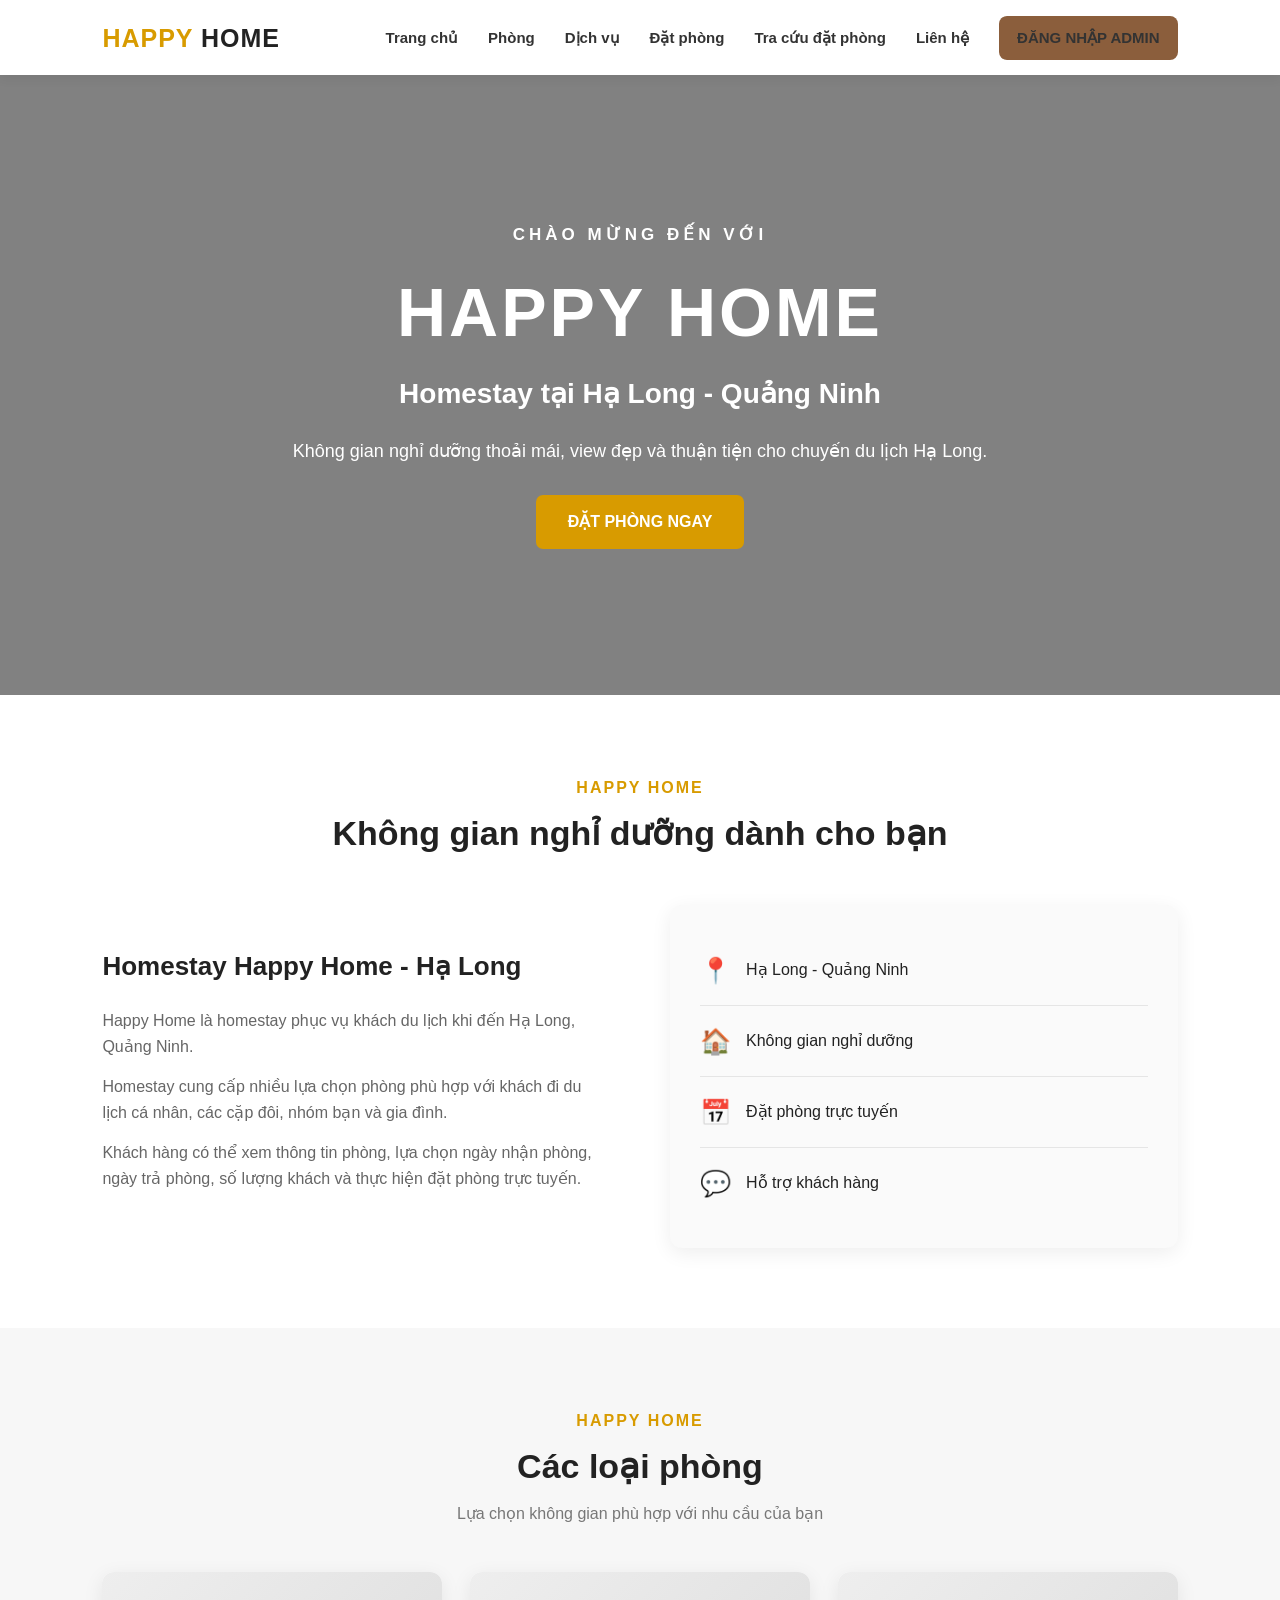
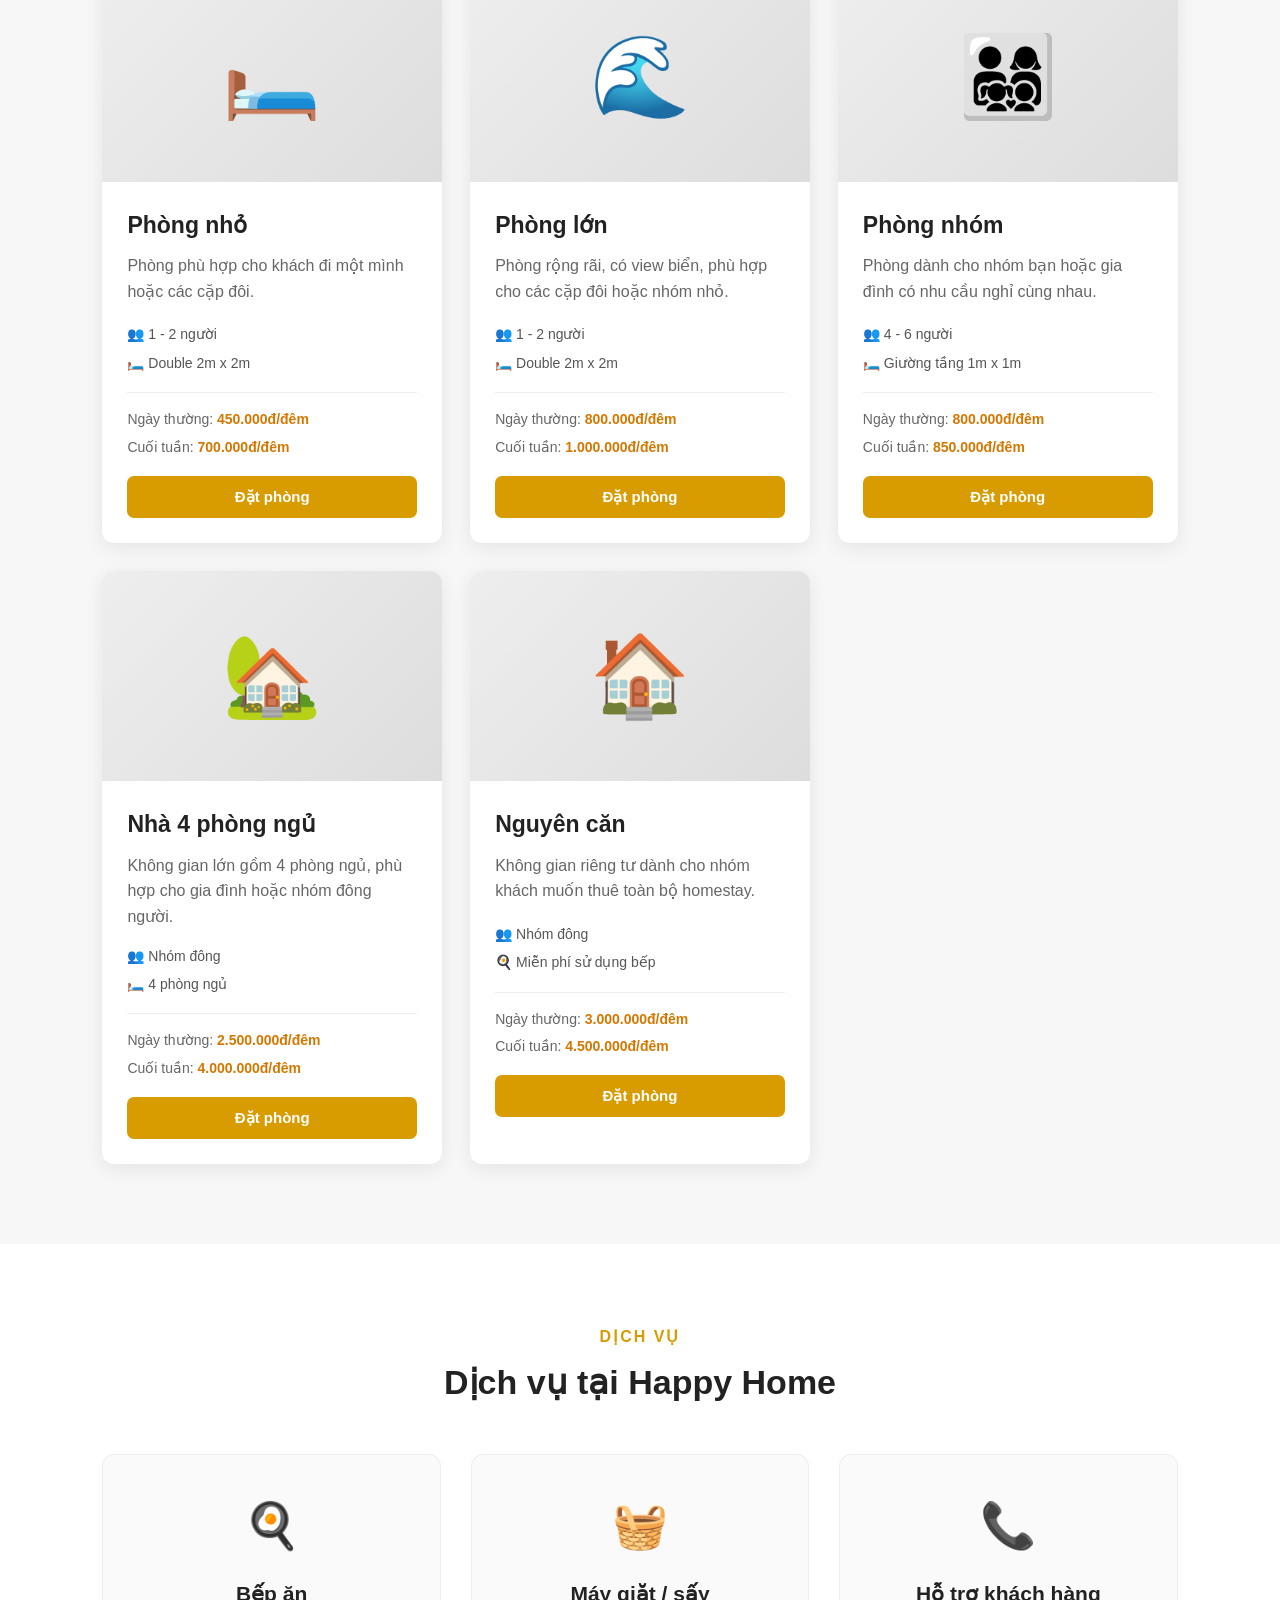
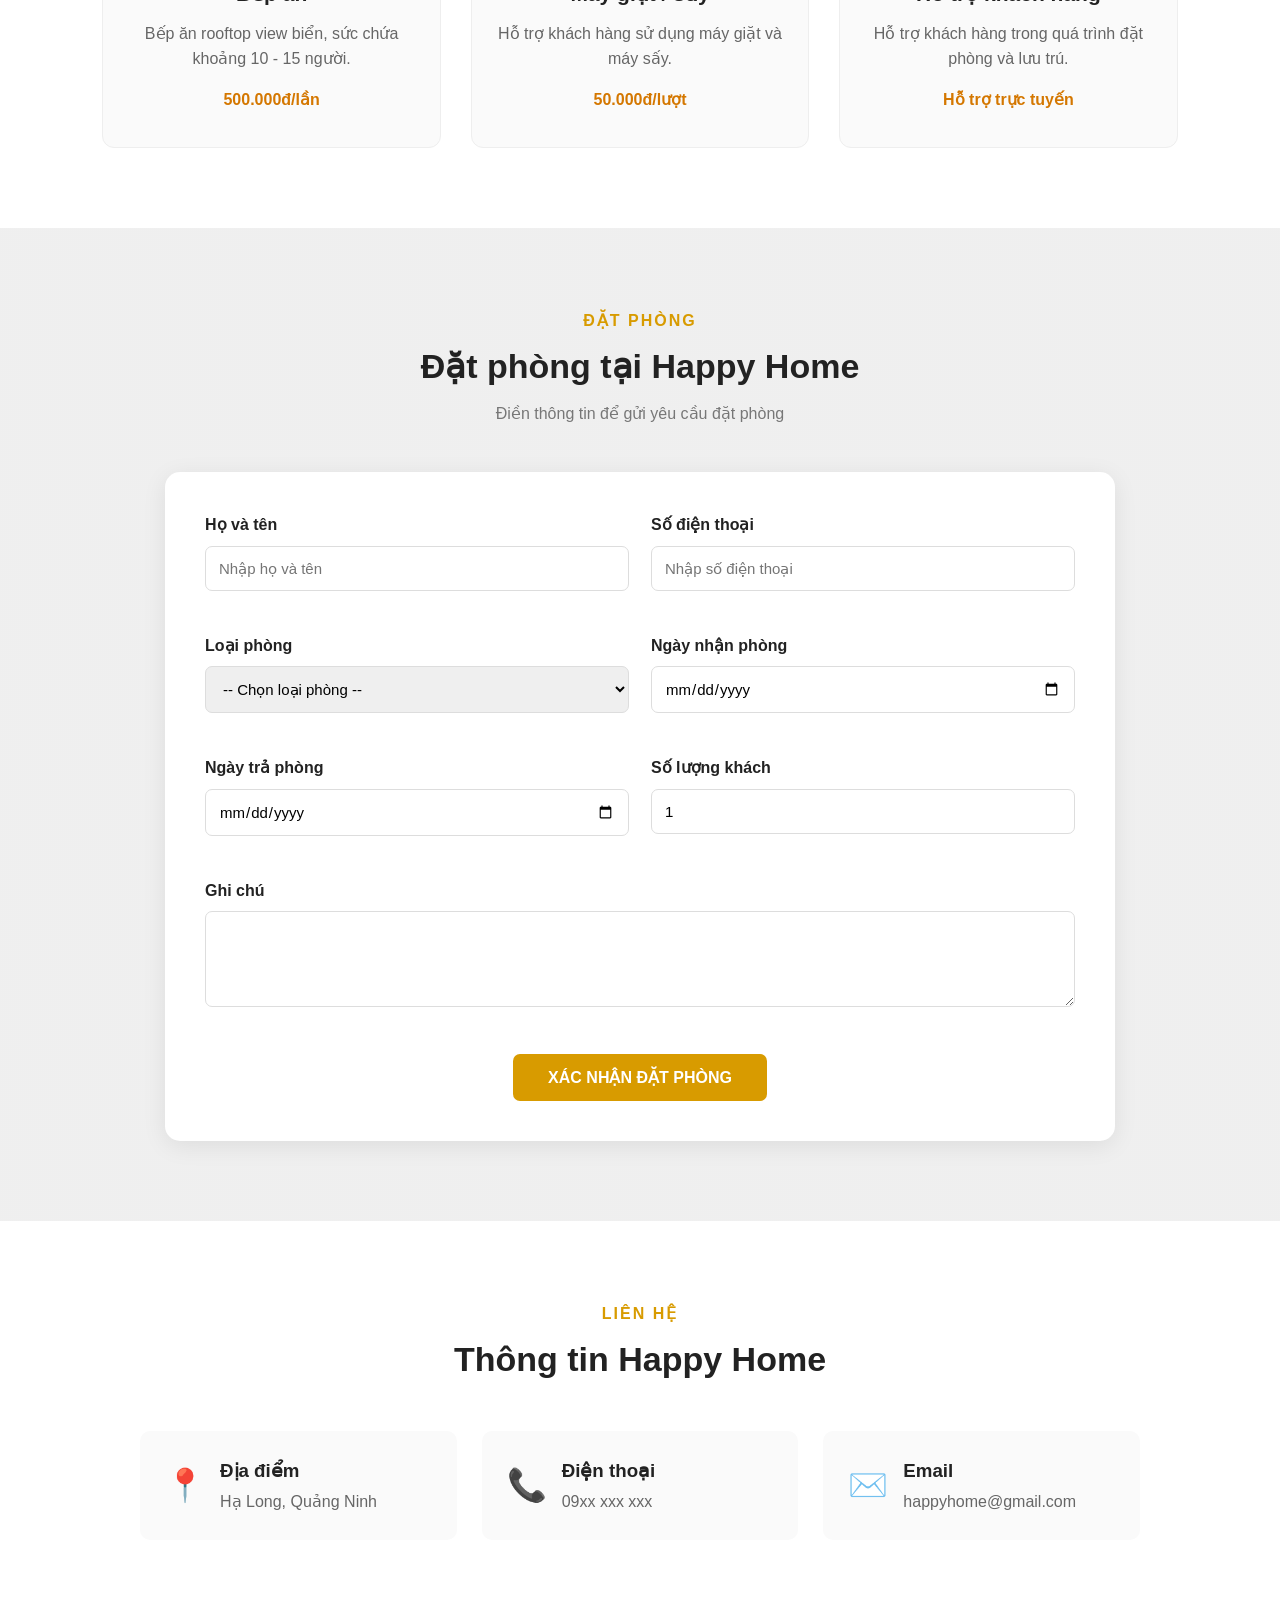
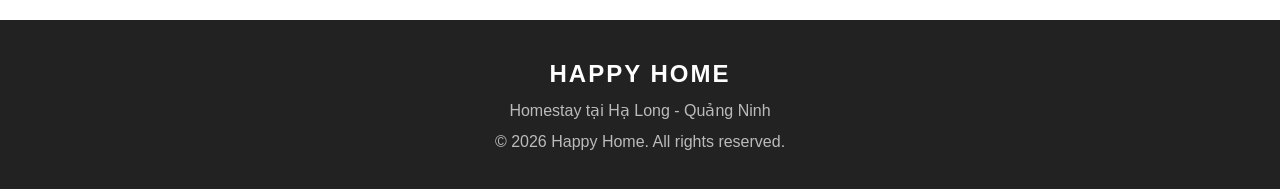
==== index.html @ d4b82149 "Upload website Happy Home" ====
<!DOCTYPE html>
<html lang="vi">

<head>
    <meta charset="UTF-8">

    <meta name="viewport" content="width=device-width, initial-scale=1.0">

    <title>Happy Home - Homestay Hạ Long</title>

    <!-- Kết nối file CSS -->
    <link rel="stylesheet" href="css/style.css">
</head>

<body>

    <!-- ==================== THANH MENU ==================== -->

    <header class="header">

        <div class="logo">
            <span>HAPPY</span> HOME
        </div>

        <nav class="navbar">

            <a href="#home">Trang chủ</a>

            <a href="#rooms">Phòng</a>

            <a href="#services">Dịch vụ</a>

            <a href="booking.html">Đặt phòng</a>

            <a href="lookup.html">Tra cứu đặt phòng</a>

            <a href="#contact">Liên hệ</a>

<a href="admin/login.html" class="admin-login-btn">
    ĐĂNG NHẬP ADMIN
</a>

        </nav>

    </header>


    <!-- ==================== BANNER ==================== -->

    <section id="home" class="hero">

        <div class="hero-content">

            <p class="hero-small">
                CHÀO MỪNG ĐẾN VỚI
            </p>

            <h1>
                HAPPY HOME
            </h1>

            <h2>
                Homestay tại Hạ Long - Quảng Ninh
            </h2>

            <p>
                Không gian nghỉ dưỡng thoải mái,
                view đẹp và thuận tiện cho chuyến du lịch Hạ Long.
            </p>

            <a href="booking.html" class="hero-button">
                ĐẶT PHÒNG NGAY
            </a>

        </div>

    </section>


    <!-- ==================== GIỚI THIỆU ==================== -->

    <section class="introduction">

        <div class="section-title">

            <p>HAPPY HOME</p>

            <h2>
                Không gian nghỉ dưỡng dành cho bạn
            </h2>

        </div>

        <div class="intro-content">

            <div class="intro-text">

                <h3>
                    Homestay Happy Home - Hạ Long
                </h3>

                <p>
                    Happy Home là homestay phục vụ khách du lịch
                    khi đến Hạ Long, Quảng Ninh.
                </p>

                <p>
                    Homestay cung cấp nhiều lựa chọn phòng phù hợp
                    với khách đi du lịch cá nhân, các cặp đôi,
                    nhóm bạn và gia đình.
                </p>

                <p>
                    Khách hàng có thể xem thông tin phòng,
                    lựa chọn ngày nhận phòng, ngày trả phòng,
                    số lượng khách và thực hiện đặt phòng trực tuyến.
                </p>

            </div>

            <div class="intro-box">

                <div>
                    <strong>📍</strong>
                    <span>Hạ Long - Quảng Ninh</span>
                </div>

                <div>
                    <strong>🏠</strong>
                    <span>Không gian nghỉ dưỡng</span>
                </div>

                <div>
                    <strong>📅</strong>
                    <span>Đặt phòng trực tuyến</span>
                </div>

                <div>
                    <strong>💬</strong>
                    <span>Hỗ trợ khách hàng</span>
                </div>

            </div>

        </div>

    </section>


    <!-- ==================== DANH SÁCH PHÒNG ==================== -->

    <section id="rooms" class="rooms">

        <div class="section-title">

            <p>HAPPY HOME</p>

            <h2>
                Các loại phòng
            </h2>

            <span>
                Lựa chọn không gian phù hợp với nhu cầu của bạn
            </span>

        </div>


        <div class="room-container">


            <!-- PHÒNG NHỎ -->

            <div class="room-card">

                <div class="room-image">
                    🛏️
                </div>

                <div class="room-content">

                    <h3>
                        Phòng nhỏ
                    </h3>

                    <p>
                        Phòng phù hợp cho khách đi một mình
                        hoặc các cặp đôi.
                    </p>

                    <div class="room-info">
                        <span>👥 1 - 2 người</span>
                        <span>🛏️ Double 2m x 2m</span>
                    </div>

                    <div class="price">

                        <p>
                            Ngày thường:
                            <strong>450.000đ/đêm</strong>
                        </p>

                        <p>
                            Cuối tuần:
                            <strong>700.000đ/đêm</strong>
                        </p>

                    </div>

                    <button
                        onclick="selectRoom('Phòng nhỏ')">
                        Đặt phòng
                    </button>

                </div>

            </div>


            <!-- PHÒNG LỚN -->

            <div class="room-card">

                <div class="room-image">
                    🌊
                </div>

                <div class="room-content">

                    <h3>
                        Phòng lớn
                    </h3>

                    <p>
                        Phòng rộng rãi, có view biển,
                        phù hợp cho các cặp đôi hoặc nhóm nhỏ.
                    </p>

                    <div class="room-info">
                        <span>👥 1 - 2 người</span>
                        <span>🛏️ Double 2m x 2m</span>
                    </div>

                    <div class="price">

                        <p>
                            Ngày thường:
                            <strong>800.000đ/đêm</strong>
                        </p>

                        <p>
                            Cuối tuần:
                            <strong>1.000.000đ/đêm</strong>
                        </p>

                    </div>

                    <button
                        onclick="selectRoom('Phòng lớn')">
                        Đặt phòng
                    </button>

                </div>

            </div>


            <!-- PHÒNG NHÓM -->

            <div class="room-card">

                <div class="room-image">
                    👨‍👩‍👧‍👦
                </div>

                <div class="room-content">

                    <h3>
                        Phòng nhóm
                    </h3>

                    <p>
                        Phòng dành cho nhóm bạn hoặc gia đình
                        có nhu cầu nghỉ cùng nhau.
                    </p>

                    <div class="room-info">
                        <span>👥 4 - 6 người</span>
                        <span>🛏️ Giường tầng 1m x 1m</span>
                    </div>

                    <div class="price">

                        <p>
                            Ngày thường:
                            <strong>800.000đ/đêm</strong>
                        </p>

                        <p>
                            Cuối tuần:
                            <strong>850.000đ/đêm</strong>
                        </p>

                    </div>

                    <button
                        onclick="selectRoom('Phòng nhóm')">
                        Đặt phòng
                    </button>

                </div>

            </div>


            <!-- PHÒNG 4PN -->

            <div class="room-card">

                <div class="room-image">
                    🏡
                </div>

                <div class="room-content">

                    <h3>
                        Nhà 4 phòng ngủ
                    </h3>

                    <p>
                        Không gian lớn gồm 4 phòng ngủ,
                        phù hợp cho gia đình hoặc nhóm đông người.
                    </p>

                    <div class="room-info">
                        <span>👥 Nhóm đông</span>
                        <span>🛏️ 4 phòng ngủ</span>
                    </div>

                    <div class="price">

                        <p>
                            Ngày thường:
                            <strong>2.500.000đ/đêm</strong>
                        </p>

                        <p>
                            Cuối tuần:
                            <strong>4.000.000đ/đêm</strong>
                        </p>

                    </div>

                    <button
                        onclick="selectRoom('Nhà 4 phòng ngủ')">
                        Đặt phòng
                    </button>

                </div>

            </div>


            <!-- NGUYÊN CĂN -->

            <div class="room-card">

                <div class="room-image">
                    🏠
                </div>

                <div class="room-content">

                    <h3>
                        Nguyên căn
                    </h3>

                    <p>
                        Không gian riêng tư dành cho nhóm khách
                        muốn thuê toàn bộ homestay.
                    </p>

                    <div class="room-info">
                        <span>👥 Nhóm đông</span>
                        <span>🍳 Miễn phí sử dụng bếp</span>
                    </div>

                    <div class="price">

                        <p>
                            Ngày thường:
                            <strong>3.000.000đ/đêm</strong>
                        </p>

                        <p>
                            Cuối tuần:
                            <strong>4.500.000đ/đêm</strong>
                        </p>

                    </div>

                    <button
                        onclick="selectRoom('Nguyên căn')">
                        Đặt phòng
                    </button>

                </div>

            </div>

        </div>

    </section>


    <!-- ==================== DỊCH VỤ ==================== -->

    <section id="services" class="services">

        <div class="section-title">

            <p>DỊCH VỤ</p>

            <h2>
                Dịch vụ tại Happy Home
            </h2>

        </div>


        <div class="service-container">


            <div class="service-card">

                <div class="service-icon">
                    🍳
                </div>

                <h3>
                    Bếp ăn
                </h3>

                <p>
                    Bếp ăn rooftop view biển,
                    sức chứa khoảng 10 - 15 người.
                </p>

                <strong>
                    500.000đ/lần
                </strong>

            </div>


            <div class="service-card">

                <div class="service-icon">
                    🧺
                </div>

                <h3>
                    Máy giặt / sấy
                </h3>

                <p>
                    Hỗ trợ khách hàng sử dụng
                    máy giặt và máy sấy.
                </p>

                <strong>
                    50.000đ/lượt
                </strong>

            </div>


            <div class="service-card">

                <div class="service-icon">
                    📞
                </div>

                <h3>
                    Hỗ trợ khách hàng
                </h3>

                <p>
                    Hỗ trợ khách hàng trong quá trình
                    đặt phòng và lưu trú.
                </p>

                <strong>
                    Hỗ trợ trực tuyến
                </strong>

            </div>

        </div>

    </section>


    <!-- ==================== FORM ĐẶT PHÒNG ==================== -->

    <section id="booking" class="booking">

        <div class="section-title">

            <p>ĐẶT PHÒNG</p>

            <h2>
                Đặt phòng tại Happy Home
            </h2>

            <span>
                Điền thông tin để gửi yêu cầu đặt phòng
            </span>

        </div>


        <div class="booking-box">

            <form id="bookingForm">


                <!-- HỌ TÊN -->

                <div class="form-group">

                    <label for="customerName">
                        Họ và tên
                    </label>

                    <input
                        type="text"
                        id="customerName"
                        placeholder="Nhập họ và tên"
                        required>

                </div>


                <!-- SỐ ĐIỆN THOẠI -->

                <div class="form-group">

                    <label for="customerPhone">
                        Số điện thoại
                    </label>

                    <input
                        type="tel"
                        id="customerPhone"
                        placeholder="Nhập số điện thoại"
                        required>

                </div>


                <!-- LOẠI PHÒNG -->

                <div class="form-group">

                    <label for="roomType">
                        Loại phòng
                    </label>

                    <select id="roomType" required>

                        <option value="">
                            -- Chọn loại phòng --
                        </option>

                        <option value="Phòng nhỏ">
                            Phòng nhỏ
                        </option>

                        <option value="Phòng lớn">
                            Phòng lớn
                        </option>

                        <option value="Phòng nhóm">
                            Phòng nhóm
                        </option>

                        <option value="Nhà 4 phòng ngủ">
                            Nhà 4 phòng ngủ
                        </option>

                        <option value="Nguyên căn">
                            Nguyên căn
                        </option>

                    </select>

                </div>


                <!-- NGÀY NHẬN -->

                <div class="form-group">

                    <label for="checkin">
                        Ngày nhận phòng
                    </label>

                    <input
                        type="date"
                        id="checkin"
                        required>

                </div>


                <!-- NGÀY TRẢ -->

                <div class="form-group">

                    <label for="checkout">
                        Ngày trả phòng
                    </label>

                    <input
                        type="date"
                        id="checkout"
                        required>

                </div>


                <!-- SỐ KHÁCH -->

                <div class="form-group">

                    <label for="guests">
                        Số lượng khách
                    </label>

                    <input
                        type="number"
                        id="guests"
                        min="1"
                        max="20"
                        value="1"
                        required>

                </div>


                <!-- GHI CHÚ -->

                <div class="form-group full-width">

                    <label for="note">
                        Ghi chú
                    </label>

                    <textarea
                        id="note"
                        rows="4"
                        placeholder="Ví dụ: Có trẻ nhỏ, cần nhận phòng sớm...">
                    </textarea>

                </div>


                <!-- NÚT ĐẶT -->

                <div class="booking-submit">

                    <button type="submit">
                        XÁC NHẬN ĐẶT PHÒNG
                    </button>

                </div>


            </form>

        </div>

    </section>


    <!-- ==================== LIÊN HỆ ==================== -->

    <section id="contact" class="contact">

        <div class="section-title">

            <p>LIÊN HỆ</p>

            <h2>
                Thông tin Happy Home
            </h2>

        </div>


        <div class="contact-container">

            <div class="contact-item">

                <span>📍</span>

                <div>
                    <h3>Địa điểm</h3>

                    <p>
                        Hạ Long, Quảng Ninh
                    </p>
                </div>

            </div>


            <div class="contact-item">

                <span>📞</span>

                <div>
                    <h3>Điện thoại</h3>

                    <p>
                        09xx xxx xxx
                    </p>
                </div>

            </div>


            <div class="contact-item">

                <span>✉️</span>

                <div>
                    <h3>Email</h3>

                    <p>
                        happyhome@gmail.com
                    </p>
                </div>

            </div>

        </div>

    </section>


    <!-- ==================== FOOTER ==================== -->

    <footer>

        <div class="footer-content">

            <h2>
                HAPPY HOME
            </h2>

            <p>
                Homestay tại Hạ Long - Quảng Ninh
            </p>

            <p>
                © 2026 Happy Home. All rights reserved.
            </p>

        </div>

    </footer>


    <!-- Kết nối JavaScript -->

   <script type="module" src="js/main.js"></script>

</body>

</html>
---- css/style.css ----
/* ================================
   CÀI ĐẶT CHUNG
================================ */

* {
    margin: 0;
    padding: 0;
    box-sizing: border-box;
}

html {
    scroll-behavior: smooth;
}

body {
    font-family: Arial, Helvetica, sans-serif;
    color: #222;
    background: #f7f7f7;
    line-height: 1.6;
}

a {
    text-decoration: none;
}

button,
input,
select,
textarea {
    font-family: inherit;
}


/* ================================
   THANH ĐIỀU HƯỚNG
================================ */

.header {
    height: 75px;
    background: #ffffff;

    display: flex;
    align-items: center;
    justify-content: space-between;

    padding: 0 8%;

    position: sticky;
    top: 0;
    z-index: 1000;

    box-shadow: 0 2px 12px rgba(0, 0, 0, 0.08);
}


/* LOGO */

.logo {
    font-size: 25px;
    font-weight: 800;
    letter-spacing: 1px;
    color: #222;
}

.logo span {
    color: #d89b00;
}


/* MENU */

.navbar {
    display: flex;
    align-items: center;
    gap: 30px;
}

.navbar a {
    color: #333;
    font-size: 15px;
    font-weight: 600;

    transition: 0.3s;
}

.navbar a:hover {
    color: #d89b00;
}


/* ================================
   BANNER
================================ */

.hero {
    min-height: 620px;

    background:
        linear-gradient(
            rgba(0, 0, 0, 0.48),
            rgba(0, 0, 0, 0.48)
        ),
        url("https://images.unsplash.com/photo-1564501049412-61c2a3083791?auto=format&fit=crop&w=1800&q=85");

    background-size: cover;
    background-position: center;

    display: flex;
    align-items: center;
    justify-content: center;

    text-align: center;

    color: white;

    padding: 60px 20px;
}

.hero-content {
    max-width: 850px;
}

.hero-small {
    font-size: 17px;
    font-weight: bold;
    letter-spacing: 4px;

    margin-bottom: 10px;
}

.hero h1 {
    font-size: 68px;
    letter-spacing: 3px;
    margin-bottom: 5px;
}

.hero h2 {
    font-size: 28px;
    margin-bottom: 20px;
}

.hero-content > p:not(.hero-small) {
    font-size: 18px;
    max-width: 700px;
    margin: 0 auto 30px;
}

.hero-button {
    display: inline-block;

    background: #d89b00;
    color: white;

    padding: 14px 32px;

    border-radius: 7px;

    font-weight: bold;
    font-size: 16px;

    transition: 0.3s;
}

.hero-button:hover {
    background: #b77f00;
    transform: translateY(-2px);
}


/* ================================
   TIÊU ĐỀ SECTION
================================ */

.section-title {
    text-align: center;
    margin-bottom: 45px;
}

.section-title p {
    color: #d89b00;
    font-weight: bold;
    letter-spacing: 2px;
    margin-bottom: 5px;
}

.section-title h2 {
    font-size: 34px;
    margin-bottom: 8px;
}

.section-title span {
    color: #777;
}


/* ================================
   GIỚI THIỆU
================================ */

.introduction {
    padding: 80px 8%;
    background: white;
}

.intro-content {
    max-width: 1100px;
    margin: auto;

    display: grid;
    grid-template-columns: 1fr 1fr;
    gap: 60px;

    align-items: center;
}

.intro-text h3 {
    font-size: 26px;
    margin-bottom: 20px;
}

.intro-text p {
    color: #666;
    margin-bottom: 15px;
}


/* HỘP THÔNG TIN */

.intro-box {
    background: #fafafa;

    padding: 30px;

    border-radius: 12px;

    box-shadow: 0 5px 20px rgba(0, 0, 0, 0.07);
}

.intro-box div {
    display: flex;
    align-items: center;

    gap: 15px;

    padding: 15px 0;

    border-bottom: 1px solid #e5e5e5;
}

.intro-box div:last-child {
    border-bottom: none;
}

.intro-box strong {
    font-size: 25px;
}


/* ================================
   DANH SÁCH PHÒNG
================================ */

.rooms {
    padding: 80px 8%;
    background: #f7f7f7;
}

.room-container {
    max-width: 1250px;
    margin: auto;

    display: grid;

    grid-template-columns:
        repeat(3, 1fr);

    gap: 28px;
}


/* THẺ PHÒNG */

.room-card {
    background: white;

    border-radius: 12px;

    overflow: hidden;

    box-shadow:
        0 5px 20px rgba(0, 0, 0, 0.08);

    transition: 0.3s;
}

.room-card:hover {
    transform: translateY(-6px);

    box-shadow:
        0 10px 30px rgba(0, 0, 0, 0.12);
}


/* ẢNH PHÒNG */

.room-image {
    height: 210px;

    background: linear-gradient(
        135deg,
        #eee,
        #ddd
    );

    display: flex;
    align-items: center;
    justify-content: center;

    font-size: 80px;
}


/* NỘI DUNG */

.room-content {
    padding: 25px;
}

.room-content h3 {
    font-size: 23px;
    margin-bottom: 10px;
}

.room-content > p {
    color: #666;
    min-height: 55px;
    margin-bottom: 15px;
}


/* THÔNG TIN PHÒNG */

.room-info {
    display: flex;
    flex-direction: column;

    gap: 6px;

    font-size: 14px;
    color: #555;

    margin-bottom: 18px;
}


/* GIÁ */

.price {
    border-top: 1px solid #eee;

    padding-top: 15px;

    margin-bottom: 18px;
}

.price p {
    font-size: 14px;
    color: #666;
    margin-bottom: 5px;
}

.price strong {
    color: #d47700;
}


/* BUTTON */

.room-card button {
    width: 100%;

    border: none;

    background: #d89b00;
    color: white;

    padding: 12px;

    border-radius: 7px;

    font-size: 15px;
    font-weight: bold;

    cursor: pointer;

    transition: 0.3s;
}

.room-card button:hover {
    background: #b77f00;
}


/* ================================
   DỊCH VỤ
================================ */

.services {
    padding: 80px 8%;
    background: white;
}

.service-container {
    max-width: 1100px;
    margin: auto;

    display: grid;

    grid-template-columns:
        repeat(3, 1fr);

    gap: 30px;
}

.service-card {
    text-align: center;

    padding: 35px 25px;

    background: #fafafa;

    border-radius: 12px;

    border: 1px solid #eee;

    transition: 0.3s;
}

.service-card:hover {
    transform: translateY(-5px);
}

.service-icon {
    font-size: 45px;
    margin-bottom: 15px;
}

.service-card h3 {
    font-size: 21px;
    margin-bottom: 10px;
}

.service-card p {
    color: #666;
    margin-bottom: 15px;
}

.service-card strong {
    color: #d47700;
}


/* ================================
   ĐẶT PHÒNG
================================ */

.booking {
    padding: 80px 8%;

    background:
        linear-gradient(
            rgba(0, 0, 0, 0.03),
            rgba(0, 0, 0, 0.03)
        ),
        #f7f7f7;
}

.booking-box {
    max-width: 950px;

    margin: auto;

    background: white;

    padding: 40px;

    border-radius: 15px;

    box-shadow:
        0 5px 25px rgba(0, 0, 0, 0.08);
}


/* FORM */

#bookingForm {
    display: grid;

    grid-template-columns:
        1fr 1fr;

    gap: 22px;
}

.form-group {
    display: flex;
    flex-direction: column;
}

.form-group label {
    font-weight: bold;
    margin-bottom: 8px;
}

.form-group input,
.form-group select,
.form-group textarea {
    width: 100%;

    padding: 13px 14px;

    border: 1px solid #ddd;

    border-radius: 7px;

    font-size: 15px;

    outline: none;

    transition: 0.3s;
}

.form-group input:focus,
.form-group select:focus,
.form-group textarea:focus {
    border-color: #d89b00;

    box-shadow:
        0 0 0 3px rgba(216, 155, 0, 0.12);
}

.form-group textarea {
    resize: vertical;
}

.full-width {
    grid-column: 1 / -1;
}


/* NÚT XÁC NHẬN */

.booking-submit {
    grid-column: 1 / -1;

    text-align: center;

    margin-top: 5px;
}

.booking-submit button {
    border: none;

    background: #d89b00;

    color: white;

    padding: 14px 35px;

    border-radius: 7px;

    font-size: 16px;
    font-weight: bold;

    cursor: pointer;

    transition: 0.3s;
}

.booking-submit button:hover {
    background: #b77f00;
}


/* ================================
   LIÊN HỆ
================================ */

.contact {
    padding: 80px 8%;
    background: white;
}

.contact-container {
    max-width: 1000px;

    margin: auto;

    display: grid;

    grid-template-columns:
        repeat(3, 1fr);

    gap: 25px;
}

.contact-item {
    display: flex;

    align-items: center;

    gap: 15px;

    padding: 25px;

    background: #fafafa;

    border-radius: 10px;
}

.contact-item > span {
    font-size: 32px;
}

.contact-item h3 {
    margin-bottom: 3px;
}

.contact-item p {
    color: #666;
}


/* ================================
   FOOTER
================================ */

footer {
    background: #222;

    color: white;

    text-align: center;

    padding: 35px 20px;
}

.footer-content h2 {
    margin-bottom: 5px;
    letter-spacing: 2px;
}

.footer-content p {
    color: #bbb;
    margin-top: 5px;
}


/* ================================
   RESPONSIVE - ĐIỆN THOẠI
================================ */

@media (max-width: 900px) {

    .header {
        padding: 0 5%;
    }

    .navbar {
        gap: 15px;
    }

    .navbar a {
        font-size: 13px;
    }

    .room-container {
        grid-template-columns:
            repeat(2, 1fr);
    }

    .intro-content {
        grid-template-columns: 1fr;
    }

    .service-container {
        grid-template-columns:
            repeat(2, 1fr);
    }

    .contact-container {
        grid-template-columns:
            1fr;
    }

}


@media (max-width: 600px) {

    .header {
        height: auto;

        padding: 18px 5%;

        flex-direction: column;

        gap: 15px;
    }

    .navbar {
        width: 100%;

        justify-content: center;

        flex-wrap: wrap;

        gap: 12px;
    }

    .navbar a {
        font-size: 13px;
    }


    .hero {
        min-height: 550px;
    }

    .hero h1 {
        font-size: 45px;
    }

    .hero h2 {
        font-size: 21px;
    }

    .hero-content > p:not(.hero-small) {
        font-size: 16px;
    }


    .introduction,
    .rooms,
    .services,
    .booking,
    .contact {
        padding: 55px 5%;
    }


    .section-title h2 {
        font-size: 28px;
    }


    .room-container {
        grid-template-columns: 1fr;
    }


    .service-container {
        grid-template-columns: 1fr;
    }


    #bookingForm {
        grid-template-columns: 1fr;
    }


    .full-width,
    .booking-submit {
        grid-column: auto;
    }


    .booking-box {
        padding: 25px 20px;
    }

}
/* ============================= */
/* TRANG ĐẶT PHÒNG */
/* ============================= */

.booking-header {

    padding: 80px 20px;

    text-align: center;

    background: #f5f5f5;
}

.booking-header h1 {

    font-size: 40px;

    margin-bottom: 15px;

}

.booking-header p {

    font-size: 18px;

    color: #666;

}


.booking-section {

    width: 90%;

    max-width: 1100px;

    margin: 50px auto;

    display: grid;

    grid-template-columns: 2fr 1fr;

    gap: 40px;

}


.booking-form {

    background: white;

    padding: 35px;

    border-radius: 12px;

    box-shadow: 0 4px 20px rgba(0,0,0,0.08);

}


.booking-form h2 {

    margin-bottom: 30px;

}


.form-group {

    margin-bottom: 20px;

}


.form-group label {

    display: block;

    margin-bottom: 8px;

    font-weight: bold;

}


.form-group input,

.form-group select,

.form-group textarea {

    width: 100%;

    padding: 13px;

    border: 1px solid #ddd;

    border-radius: 7px;

    font-size: 15px;

    box-sizing: border-box;

}


.form-group input:focus,

.form-group select:focus,

.form-group textarea:focus {

    outline: none;

    border-color: #e5a500;

}


.booking-button {

    width: 100%;

    padding: 15px;

    border: none;

    border-radius: 7px;

    background: #e5a500;

    color: white;

    font-size: 16px;

    font-weight: bold;

    cursor: pointer;

}


.booking-button:hover {

    background: #c98f00;

}


.booking-info {

    background: #fff;

    padding: 30px;

    border-radius: 12px;

    height: fit-content;

    box-shadow: 0 4px 20px rgba(0,0,0,0.08);

}


.booking-info h2 {

    font-size: 28px;

    margin-bottom: 20px;

}


.booking-info p {

    line-height: 1.7;

}


.booking-info li {

    margin-bottom: 12px;

    line-height: 1.5;

}


@media (max-width: 768px) {

    .booking-section {

        grid-template-columns: 1fr;

    }

    nav a {

        margin-left: 10px;

        font-size: 14px;

    }

}
/* =====================================
   TRANG QUẢN TRỊ
===================================== */

.admin-header {

    padding: 60px 20px;

    text-align: center;

    background: #f5f5f5;

}

.admin-header h1 {

    font-size: 38px;

    margin-bottom: 12px;

}

.admin-header p {

    color: #666;

    font-size: 17px;

}


.admin-container {

    width: 94%;

    max-width: 1400px;

    margin: 40px auto;

}


.dashboard-cards {

    display: grid;

    grid-template-columns:
        repeat(4, 1fr);

    gap: 20px;

    margin-bottom: 35px;

}


.dashboard-card {

    background: white;

    padding: 25px;

    border-radius: 12px;

    box-shadow:
        0 4px 15px rgba(0,0,0,0.08);

    text-align: center;

}


.dashboard-card h3 {

    margin-bottom: 12px;

    color: #555;

}


.dashboard-card strong {

    font-size: 34px;

    color: #d99b00;

}


.booking-table-box {

    background: white;

    padding: 25px;

    border-radius: 12px;

    box-shadow:
        0 4px 15px rgba(0,0,0,0.08);

}


.table-header {

    display: flex;

    justify-content: space-between;

    align-items: center;

    margin-bottom: 20px;

}


.table-header h2 {

    margin: 0;

}


.delete-all-button {

    padding: 10px 18px;

    border: none;

    border-radius: 6px;

    background: #d9534f;

    color: white;

    cursor: pointer;

    font-weight: bold;

}


.delete-all-button:hover {

    background: #c9302c;

}


.table-responsive {

    width: 100%;

    overflow-x: auto;

}


table {

    width: 100%;

    border-collapse: collapse;

    min-width: 1100px;

}


th {

    background: #f3f3f3;

    padding: 14px;

    text-align: left;

    border-bottom: 2px solid #ddd;

}


td {

    padding: 14px;

    border-bottom: 1px solid #eee;

}


tr:hover {

    background: #fafafa;

}


.status-select {

    padding: 7px;

    border-radius: 6px;

    border: 1px solid #ddd;

}


.view-button {

    padding: 7px 12px;

    border: none;

    border-radius: 5px;

    background: #555;

    color: white;

    cursor: pointer;

    margin-right: 5px;

}


.delete-button {

    padding: 7px 12px;

    border: none;

    border-radius: 5px;

    background: #d9534f;

    color: white;

    cursor: pointer;

}


.view-button:hover {

    background: #333;

}


.delete-button:hover {

    background: #c9302c;

}



/* =====================================
   ĐIỆN THOẠI
===================================== */

@media (max-width: 768px) {


    .dashboard-cards {

        grid-template-columns:
            repeat(2, 1fr);

    }


    .admin-header h1 {

        font-size: 28px;

    }


    .table-header {

        flex-direction: column;

        align-items: flex-start;

        gap: 15px;

    }


}
/* =========================================
   TÌNH TRẠNG PHÒNG HÔM NAY
   ========================================= */

.room-status-section {
    margin-top: 30px;
    margin-bottom: 35px;
}

.room-status-header {
    margin-bottom: 20px;
}

.room-status-header h2 {
    margin: 0 0 6px 0;
    font-size: 26px;
}

.room-status-header p {
    margin: 0;
    color: #666;
    font-size: 15px;
}


/* ================= THỐNG KÊ NHANH ================= */

.room-summary {
    display: grid;
    grid-template-columns: repeat(4, 1fr);
    gap: 15px;
    margin-bottom: 25px;
}

.room-summary-card {
    background: #ffffff;
    border-radius: 12px;
    padding: 18px;
    display: flex;
    align-items: center;
    gap: 14px;
    box-shadow: 0 3px 12px rgba(0, 0, 0, 0.08);
}

.room-summary-card > span {
    font-size: 28px;
}

.room-summary-card strong {
    display: block;
    font-size: 25px;
    margin-bottom: 3px;
}

.room-summary-card p {
    margin: 0;
    color: #666;
    font-size: 14px;
}


/* ================= DANH SÁCH PHÒNG ================= */

.room-status-grid {
    display: grid;
    grid-template-columns: repeat(5, 1fr);
    gap: 15px;
}

.room-status-card {
    background: #ffffff;
    border-radius: 12px;
    padding: 20px;
    min-height: 150px;
    box-shadow: 0 3px 12px rgba(0, 0, 0, 0.08);
    border-top: 5px solid #ccc;
}

.room-status-card h3 {
    margin: 0 0 12px 0;
    font-size: 20px;
}

.room-status-card .room-type {
    color: #666;
    font-size: 14px;
    margin-bottom: 12px;
}

.room-status-card .room-status {
    font-weight: 700;
    margin-bottom: 8px;
}

.room-status-card .room-time {
    font-size: 14px;
    color: #555;
}

.room-status-card .room-guest {
    font-size: 14px;
    margin-top: 6px;
}


/* ================= MÀN HÌNH NHỎ ================= */

@media (max-width: 1100px) {

    .room-status-grid {
        grid-template-columns: repeat(3, 1fr);
    }

}

@media (max-width: 800px) {

    .room-summary {
        grid-template-columns: repeat(2, 1fr);
    }

    .room-status-grid {
        grid-template-columns: repeat(2, 1fr);
    }

}

@media (max-width: 500px) {

    .room-summary {
        grid-template-columns: 1fr;
    }

    .room-status-grid {
        grid-template-columns: 1fr;
    }

}

.room-price {
    margin-top: 10px;
    font-size: 14px;
    color: #555;
}

.room-price strong {
    color: #c62828;
    font-size: 16px;
}
/* =========================================
   XÁC NHẬN ĐẶT PHÒNG
   ========================================= */

.booking-success {
    max-width: 700px;
    margin: 30px auto;
    padding: 35px;
    background: #ffffff;
    border-radius: 16px;
    box-shadow: 0 5px 25px rgba(0, 0, 0, 0.10);
    text-align: center;
}

.booking-success-icon {
    font-size: 55px;
    margin-bottom: 10px;
}

.booking-success h2 {
    margin: 0 0 10px;
    font-size: 28px;
}

.success-message {
    color: #666;
    line-height: 1.6;
    margin-bottom: 25px;
}

.booking-success-details {
    text-align: left;
    background: #f8f5ef;
    border-radius: 12px;
    padding: 20px;
}

.booking-success-details > div {
    display: flex;
    justify-content: space-between;
    gap: 20px;
    padding: 12px 0;
    border-bottom: 1px solid #e5e0d8;
}

.booking-success-details > div:last-child {
    border-bottom: none;
}

.booking-success-details span {
    color: #666;
}

.booking-success-details strong {
    text-align: right;
}

.success-total strong {
    color: #c62828;
    font-size: 19px;
}

.success-status strong {
    color: #d89b00;
}

.success-note {
    margin: 22px 0;
    padding: 15px;
    background: #fff8e1;
    border-radius: 8px;
    line-height: 1.6;
    color: #555;
}

@media (max-width: 600px) {

    .booking-success {
        margin: 20px 10px;
        padding: 25px 18px;
    }

    .booking-success-details > div {
        flex-direction: column;
        gap: 5px;
    }

    .booking-success-details strong {
        text-align: left;
    }
}
/* =========================================
   TRANG TRA CỨU ĐẶT PHÒNG
   ========================================= */

.lookup-section {
    min-height: calc(100vh - 75px);

    padding: 70px 20px;

    background:
        linear-gradient(
            rgba(248, 246, 241, 0.92),
            rgba(248, 246, 241, 0.92)
        );

    display: flex;
    justify-content: center;
    align-items: flex-start;
}


/* ================================
   HỘP TRA CỨU
   ================================ */

.lookup-box {
    width: 100%;
    max-width: 680px;

    background: #ffffff;

    padding: 45px;

    border-radius: 18px;

    box-shadow:
        0 8px 35px rgba(0, 0, 0, 0.09);
}


/* ================================
   TIÊU ĐỀ
   ================================ */

.lookup-title {
    text-align: center;

    margin-bottom: 35px;
}


.lookup-icon {
    width: 65px;
    height: 65px;

    margin: 0 auto 18px;

    display: flex;
    align-items: center;
    justify-content: center;

    background: #fff5d6;

    border-radius: 50%;

    font-size: 30px;
}


.lookup-subtitle {
    margin-bottom: 5px;

    color: #d89b00;

    font-size: 13px;

    font-weight: bold;

    letter-spacing: 3px;
}


.lookup-title h1 {
    margin-bottom: 12px;

    font-size: 36px;

    color: #222;
}


.lookup-description {
    max-width: 500px;

    margin: auto;

    color: #777;

    font-size: 16px;

    line-height: 1.7;
}


/* ================================
   FORM
   ================================ */

.lookup-form {
    padding: 25px;

    background: #fafafa;

    border: 1px solid #eeeeee;

    border-radius: 12px;
}


.lookup-form label {
    display: block;

    margin-bottom: 9px;

    font-size: 15px;

    font-weight: bold;

    color: #333;
}


.lookup-form input {
    width: 100%;

    padding: 15px 16px;

    border: 1px solid #dcdcdc;

    border-radius: 8px;

    outline: none;

    font-size: 16px;

    background: #ffffff;

    transition: 0.3s;
}


.lookup-form input:focus {
    border-color: #d89b00;

    box-shadow:
        0 0 0 3px rgba(216, 155, 0, 0.12);
}


.lookup-form input::placeholder {
    color: #aaa;
}


/* ================================
   NÚT TRA CỨU
   ================================ */

.lookup-button {
    width: 100%;

    margin-top: 15px;

    padding: 15px;

    border: none;

    border-radius: 8px;

    background: #d89b00;

    color: white;

    font-size: 16px;

    font-weight: bold;

    cursor: pointer;

    transition: 0.3s;
}


.lookup-button:hover {
    background: #b77f00;

    transform: translateY(-2px);

    box-shadow:
        0 6px 15px rgba(216, 155, 0, 0.25);
}


.lookup-hint {
    margin-top: 13px;

    text-align: center;

    color: #888;

    font-size: 13px;

    line-height: 1.5;
}


/* ================================
   KẾT QUẢ TRA CỨU
   ================================ */

.lookup-result {
    margin-top: 30px;

    padding: 25px;

    background: #ffffff;

    border: 1px solid #e8e8e8;

    border-radius: 14px;

    box-shadow:
        0 4px 18px rgba(0, 0, 0, 0.06);
}


/* TIÊU ĐỀ KẾT QUẢ */

.result-title {
    padding-bottom: 18px;

    margin-bottom: 10px;

    border-bottom: 1px solid #eeeeee;
}


.result-title > div {
    display: flex;

    align-items: center;

    gap: 12px;
}


.result-icon {
    width: 38px;
    height: 38px;

    display: flex;
    align-items: center;
    justify-content: center;

    border-radius: 50%;

    background: #e8f5e9;

    color: #2e7d32;

    font-size: 20px;

    font-weight: bold;
}


.result-title p {
    margin: 0 0 2px;

    color: #d89b00;

    font-size: 11px;

    font-weight: bold;

    letter-spacing: 1.5px;
}


.result-title h2 {
    margin: 0;

    font-size: 22px;

    color: #222;
}


/* ================================
   CHI TIẾT ĐẶT PHÒNG
   ================================ */

.lookup-details {
    margin-top: 5px;
}


.lookup-detail-item {
    display: flex;

    align-items: center;

    justify-content: space-between;

    gap: 25px;

    padding: 14px 5px;

    border-bottom: 1px solid #eeeeee;
}


.lookup-detail-item:last-child {
    border-bottom: none;
}


.lookup-detail-item span {
    color: #777;

    font-size: 14px;
}


.lookup-detail-item strong {
    color: #333;

    font-size: 15px;

    text-align: right;
}


/* ================================
   TỔNG TIỀN
   ================================ */

.lookup-price-row {
    margin-top: 5px;

    padding: 17px 12px;

    background: #fff8e5;

    border-radius: 8px;

    border-bottom: none;
}


.lookup-price-row span {
    color: #555;

    font-weight: bold;
}


.lookup-price-row strong {
    color: #c62828;

    font-size: 19px;
}


/* ================================
   TRẠNG THÁI
   ================================ */

.lookup-status-row {
    margin-top: 8px;

    padding: 14px 12px;

    background: #fffaf0;

    border-radius: 8px;

    border-bottom: none;
}


.lookup-status-row span {
    font-weight: bold;
}


/* ================================
   GHI CHÚ
   ================================ */

.lookup-result-note {
    margin-top: 20px;

    padding: 14px 16px;

    background: #f8f5ef;

    border-radius: 8px;

    color: #666;

    font-size: 13px;

    line-height: 1.6;
}


/* ================================
   KHÔNG TÌM THẤY
   ================================ */

.lookup-error {
    margin-top: 25px;

    padding: 25px;

    text-align: center;

    background: #fff5f5;

    border: 1px solid #f1cccc;

    border-radius: 12px;

    color: #555;
}


.error-icon {
    margin-bottom: 8px;

    font-size: 30px;
}


.lookup-error strong {
    display: block;

    margin-bottom: 5px;

    color: #c62828;

    font-size: 17px;
}


.lookup-error p {
    margin: 0;

    color: #777;

    font-size: 14px;
}


/* ================================
   MENU ĐANG ĐƯỢC CHỌN
   ================================ */

.navbar a.active {
    color: #d89b00;
}


/* ================================
   RESPONSIVE - ĐIỆN THOẠI
   ================================ */

@media (max-width: 600px) {

    .lookup-section {
        padding: 40px 15px;
    }


    .lookup-box {
        padding: 30px 20px;

        border-radius: 14px;
    }


    .lookup-title h1 {
        font-size: 29px;
    }


    .lookup-description {
        font-size: 14px;
    }


    .lookup-form {
        padding: 20px 16px;
    }


    .lookup-result {
        padding: 20px 16px;
    }


    .lookup-detail-item {
        flex-direction: column;

        align-items: flex-start;

        gap: 5px;
    }


    .lookup-detail-item strong {
        text-align: left;
    }

}
/* =====================================
   CHI TIẾT ĐƠN ĐẶT PHÒNG
===================================== */

.booking-detail-overlay {
    position: fixed;
    inset: 0;
    background: rgba(0, 0, 0, 0.55);
    display: flex;
    align-items: center;
    justify-content: center;
    padding: 20px;
    z-index: 9999;
}

.booking-detail-modal {
    width: 100%;
    max-width: 760px;
    max-height: 90vh;
    overflow-y: auto;
    background: #fff;
    border-radius: 16px;
    box-shadow: 0 20px 60px rgba(0, 0, 0, 0.25);
}

.booking-detail-header {
    display: flex;
    justify-content: space-between;
    align-items: flex-start;
    gap: 20px;
    padding: 22px 25px;
    border-bottom: 1px solid #eee;
    background: #fafafa;
    border-radius: 16px 16px 0 0;
}

.booking-detail-header h2 {
    margin: 0 0 8px 0;
    font-size: 24px;
}

.booking-detail-header p {
    margin: 0;
    color: #666;
    font-size: 14px;
}

.booking-detail-close {
    width: 38px;
    height: 38px;
    border: none;
    border-radius: 50%;
    background: #eee;
    color: #333;
    font-size: 26px;
    line-height: 1;
    cursor: pointer;
}

.booking-detail-close:hover {
    background: #ddd;
}

.booking-detail-body {
    padding: 25px;
}

.booking-detail-section {
    margin-bottom: 22px;
    padding-bottom: 20px;
    border-bottom: 1px solid #eee;
}

.booking-detail-section:last-child {
    margin-bottom: 0;
    border-bottom: none;
}

.booking-detail-section h3 {
    margin: 0 0 15px 0;
    font-size: 17px;
    color: #333;
}

.booking-detail-grid {
    display: grid;
    grid-template-columns: repeat(2, 1fr);
    gap: 14px;
}

.booking-detail-grid > div {
    padding: 13px 15px;
    background: #f8f9fa;
    border-radius: 9px;
}

.booking-detail-grid span,
.booking-detail-total span,
.booking-detail-status span {
    display: block;
    margin-bottom: 5px;
    color: #777;
    font-size: 13px;
}

.booking-detail-grid strong {
    display: block;
    color: #222;
    font-size: 15px;
    word-break: break-word;
}

.booking-detail-total,
.booking-detail-status {
    display: flex;
    justify-content: space-between;
    align-items: center;
    gap: 15px;
    padding: 14px 16px;
    border-radius: 9px;
    margin-bottom: 10px;
    background: #fff8e5;
}

.booking-detail-total span,
.booking-detail-status span {
    margin: 0;
}

.booking-detail-total strong {
    color: #d99b00;
    font-size: 20px;
}

.booking-detail-status {
    background: #f5f5f5;
}

.booking-detail-status strong {
    color: #333;
}

.booking-detail-note {
    margin: 0;
    padding: 14px 16px;
    background: #f8f9fa;
    border-radius: 9px;
    color: #555;
    line-height: 1.6;
    white-space: pre-wrap;
    word-break: break-word;
}

.booking-detail-footer {
    display: flex;
    justify-content: flex-end;
    padding: 18px 25px;
    border-top: 1px solid #eee;
}

.booking-detail-button {
    border: none;
    padding: 11px 22px;
    border-radius: 8px;
    background: #333;
    color: #fff;
    font-weight: 600;
    cursor: pointer;
}

.booking-detail-button:hover {
    background: #555;
}


/* =====================================
   MOBILE
===================================== */

@media (max-width: 600px) {

    .booking-detail-overlay {
        padding: 10px;
    }

    .booking-detail-modal {
        max-height: 94vh;
        border-radius: 12px;
    }

    .booking-detail-header {
        padding: 18px;
    }

    .booking-detail-header h2 {
        font-size: 20px;
    }

    .booking-detail-body {
        padding: 18px;
    }

    .booking-detail-grid {
        grid-template-columns: 1fr;
    }

    .booking-detail-total,
    .booking-detail-status {
        align-items: flex-start;
        flex-direction: column;
    }

    .booking-detail-footer {
        padding: 15px 18px;
    }

    .booking-detail-button {
        width: 100%;
    }
}
/* ==========================================
   DANH SÁCH NHIỀU ĐƠN TRA CỨU
   ========================================== */

.lookup-booking-item {
    margin-top: 18px;
    padding: 20px;
    background: #fff;
    border: 1px solid #e5e5e5;
    border-radius: 12px;
    box-shadow: 0 4px 12px rgba(0, 0, 0, 0.06);
}

.lookup-booking-item-header {
    display: flex;
    justify-content: space-between;
    align-items: center;
    gap: 15px;
    margin-bottom: 18px;
    padding-bottom: 15px;
    border-bottom: 1px solid #eee;
}

.lookup-booking-item-header strong {
    font-size: 17px;
    color: #333;
}

.lookup-booking-item-header span {
    padding: 6px 12px;
    border-radius: 20px;
    background: #fff4cc;
    color: #a87900;
    font-size: 13px;
    font-weight: 600;
}

.lookup-booking-item-grid {
    display: grid;
    grid-template-columns: repeat(2, 1fr);
    gap: 12px;
}

.lookup-booking-item-grid > div {
    padding: 12px 14px;
    background: #f8f9fa;
    border-radius: 8px;
}

.lookup-booking-item-grid span {
    display: block;
    margin-bottom: 5px;
    color: #777;
    font-size: 13px;
}

.lookup-booking-item-grid strong {
    display: block;
    color: #222;
    font-size: 14px;
    word-break: break-word;
}


/* ==========================================
   RESPONSIVE - ĐIỆN THOẠI
   ========================================== */

@media (max-width: 600px) {

    .lookup-booking-item {
        padding: 15px;
    }

    .lookup-booking-item-header {
        flex-direction: column;
        align-items: flex-start;
    }

    .lookup-booking-item-grid {
        grid-template-columns: 1fr;
    }

}

/* ========================================
   ĐĂNG NHẬP ADMIN
======================================== */

.admin-login-container {
    min-height: calc(100vh - 150px);
    display: flex;
    justify-content: center;
    align-items: center;
    padding: 40px 20px;
    background: #f7f7f7;
}


.admin-login-box {
    width: 100%;
    max-width: 430px;
    padding: 35px;
    background: #ffffff;
    border-radius: 16px;
    box-shadow: 0 10px 35px rgba(0, 0, 0, 0.10);
}


.admin-login-icon {
    width: 65px;
    height: 65px;
    margin: 0 auto 20px auto;

    display: flex;
    align-items: center;
    justify-content: center;

    border-radius: 50%;
    background: #fff4d6;

    font-size: 30px;
}


.admin-login-box h1 {
    margin: 0 0 10px 0;

    text-align: center;

    font-size: 24px;
    color: #333;
}


.admin-login-box > p {
    margin: 0 0 30px 0;

    text-align: center;

    color: #777;
    font-size: 14px;
}


.admin-login-field {
    margin-bottom: 18px;
}


.admin-login-field label {
    display: block;

    margin-bottom: 7px;

    font-size: 14px;
    font-weight: 600;

    color: #444;
}


.admin-login-field input {
    width: 100%;
    box-sizing: border-box;

    padding: 13px 14px;

    border: 1px solid #ddd;
    border-radius: 8px;

    font-size: 14px;

    outline: none;
}


.admin-login-field input:focus {
    border-color: #d89b00;
}


.admin-login-button {
    width: 100%;

    margin-top: 5px;

    padding: 13px;

    border: none;
    border-radius: 8px;

    background: #333;
    color: white;

    font-size: 14px;
    font-weight: 600;

    cursor: pointer;
}


.admin-login-button:hover {
    background: #555;
}


.admin-login-error {
    margin: 10px 0 15px 0 !important;
    padding: 11px 13px;

    border-radius: 8px;

    background: #fff0f0;

    color: #c62828 !important;

    text-align: left !important;

    font-size: 13px !important;
}


.admin-login-back {
    display: block;

    margin-top: 20px;

    text-align: center;

    color: #666;

    font-size: 14px;

    text-decoration: none;
}


.admin-login-back:hover {
    color: #222;
}


@media (max-width: 600px) {

    .admin-login-container {
        padding: 25px 15px;
    }


    .admin-login-box {
        padding: 25px 20px;
    }


    .admin-login-box h1 {
        font-size: 21px;
    }

}

/* ==================== NÚT ĐĂNG XUẤT ADMIN ==================== */

.admin-logout-button {
    border: none;
    background: #222;
    color: white;
    padding: 10px 18px;
    border-radius: 6px;
    font-size: 14px;
    font-weight: 600;
    cursor: pointer;
    margin-left: 15px;
}

.admin-logout-button:hover {
    background: #d99a00;
}

/* ========================================
   MÃ PHÒNG TRÊN BẢNG TÌNH TRẠNG
======================================== */

.room-code {
    margin: 6px 0 10px;
    font-size: 15px;
    color: #777;
}

.room-code strong {
    color: #d99a00;
    font-size: 16px;
}

.room-booking-code {
    margin-top: 8px;
    font-size: 15px;
    color: #555;
}

.room-booking-code strong {
    color: #1976d2;
    font-size: 16px;
}

.admin-login-btn {
    display: inline-block;
    padding: 10px 18px;
    background-color: #8b5e3c;
    color: white;
    text-decoration: none;
    border-radius: 8px;
    font-weight: bold;
    transition: 0.3s;
}

.admin-login-btn:hover {
    background-color: #6f472d;
}
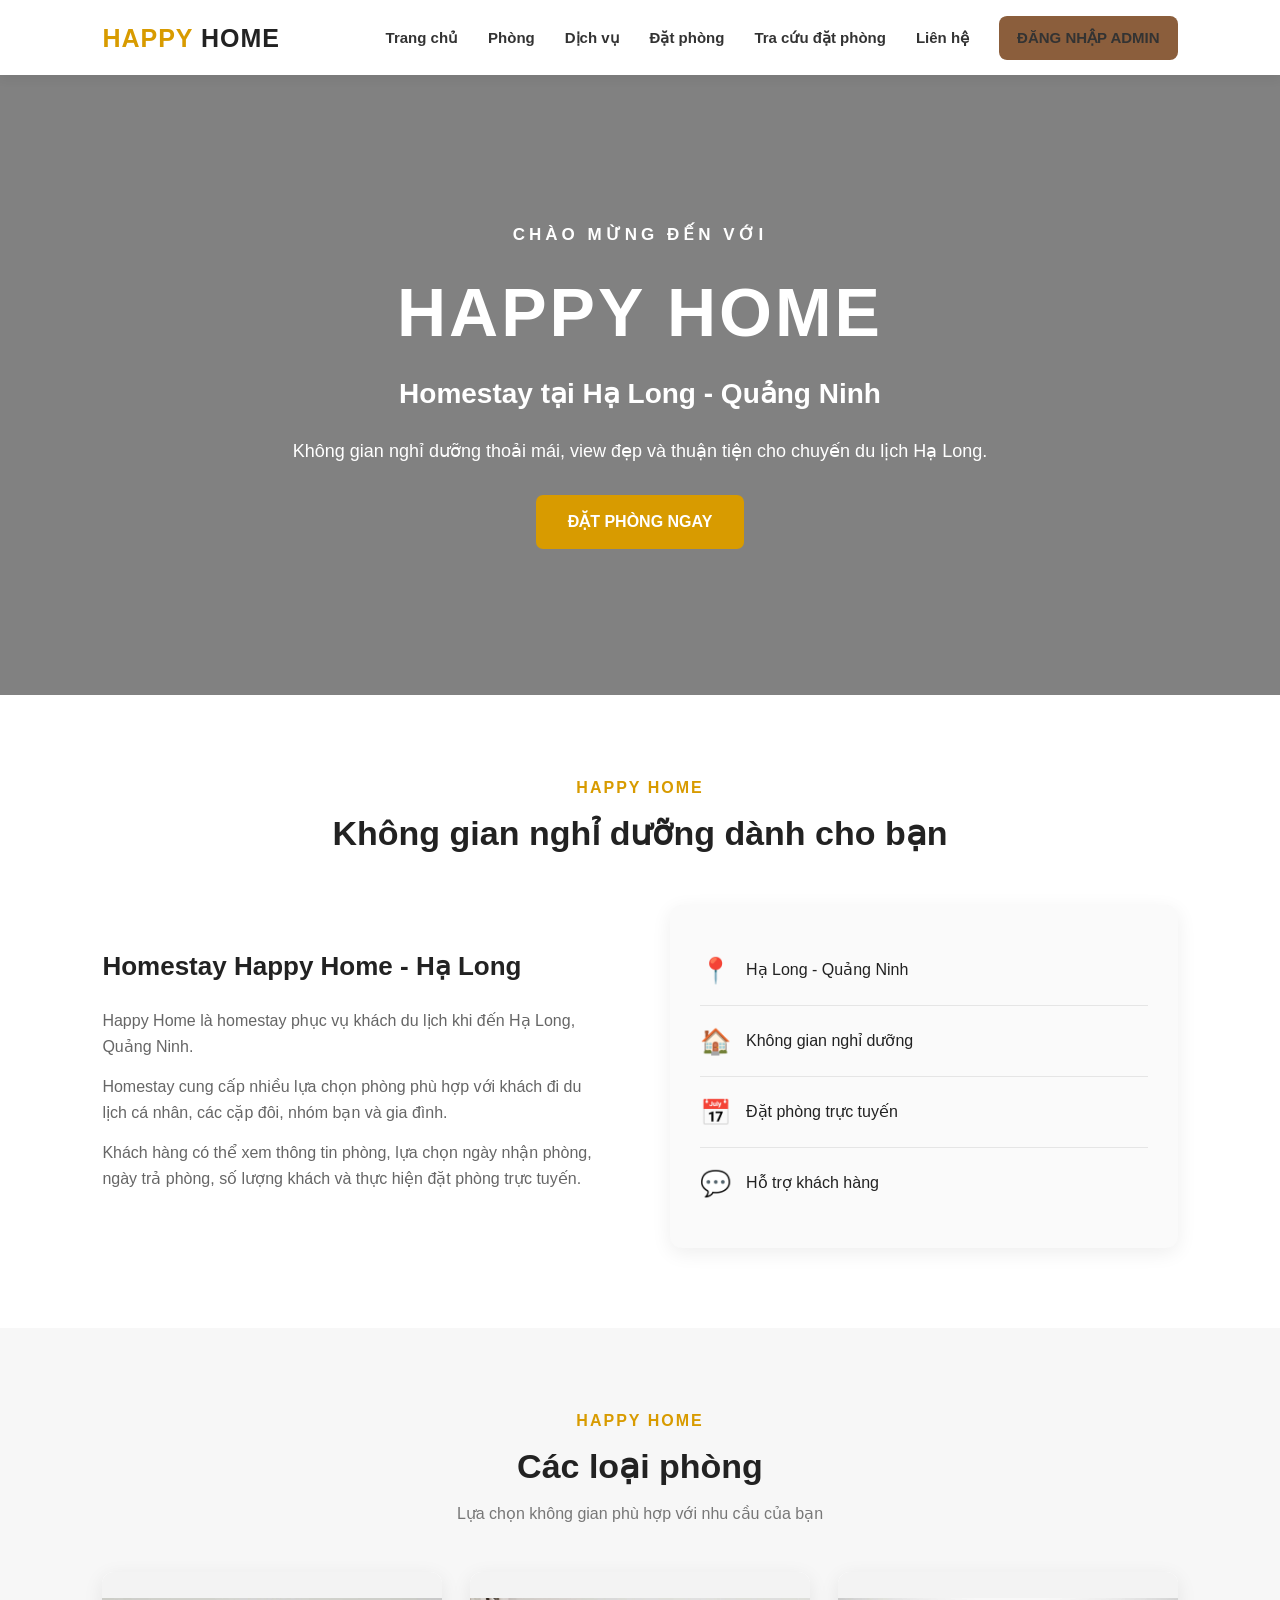
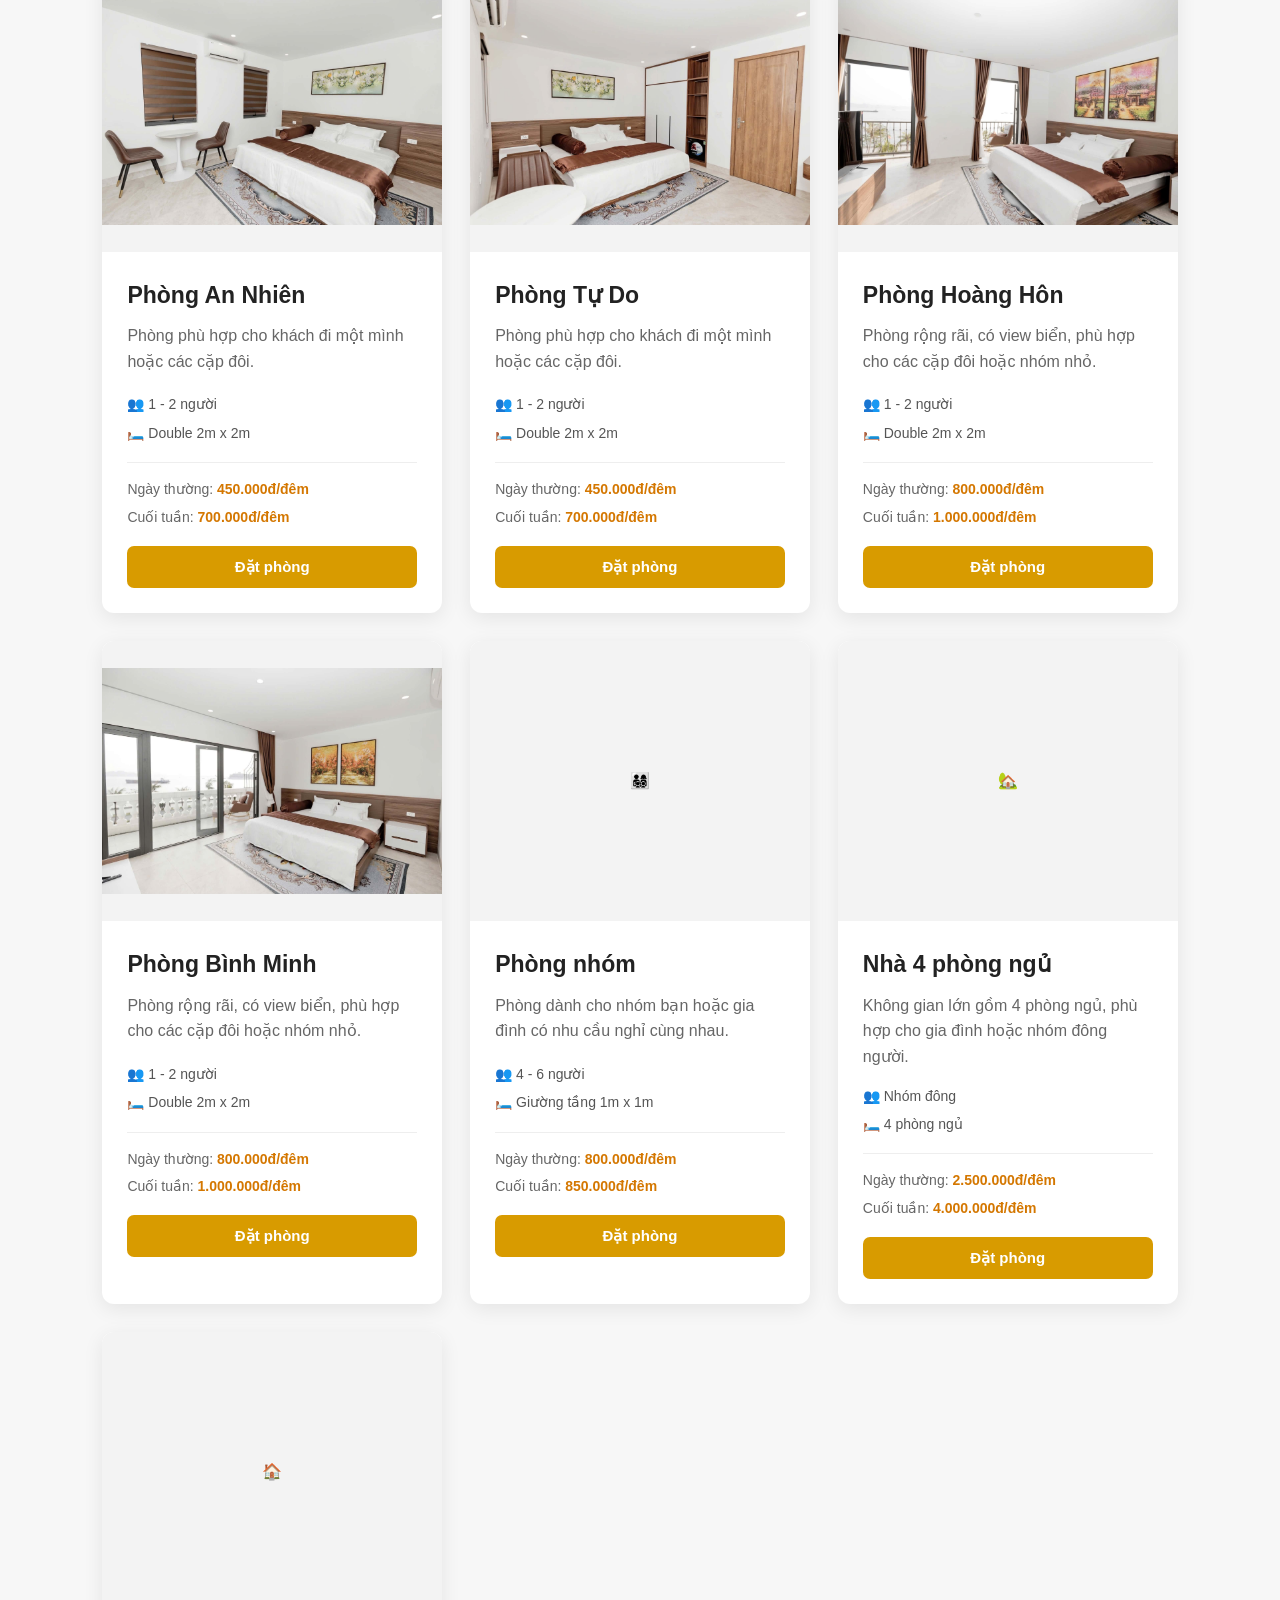
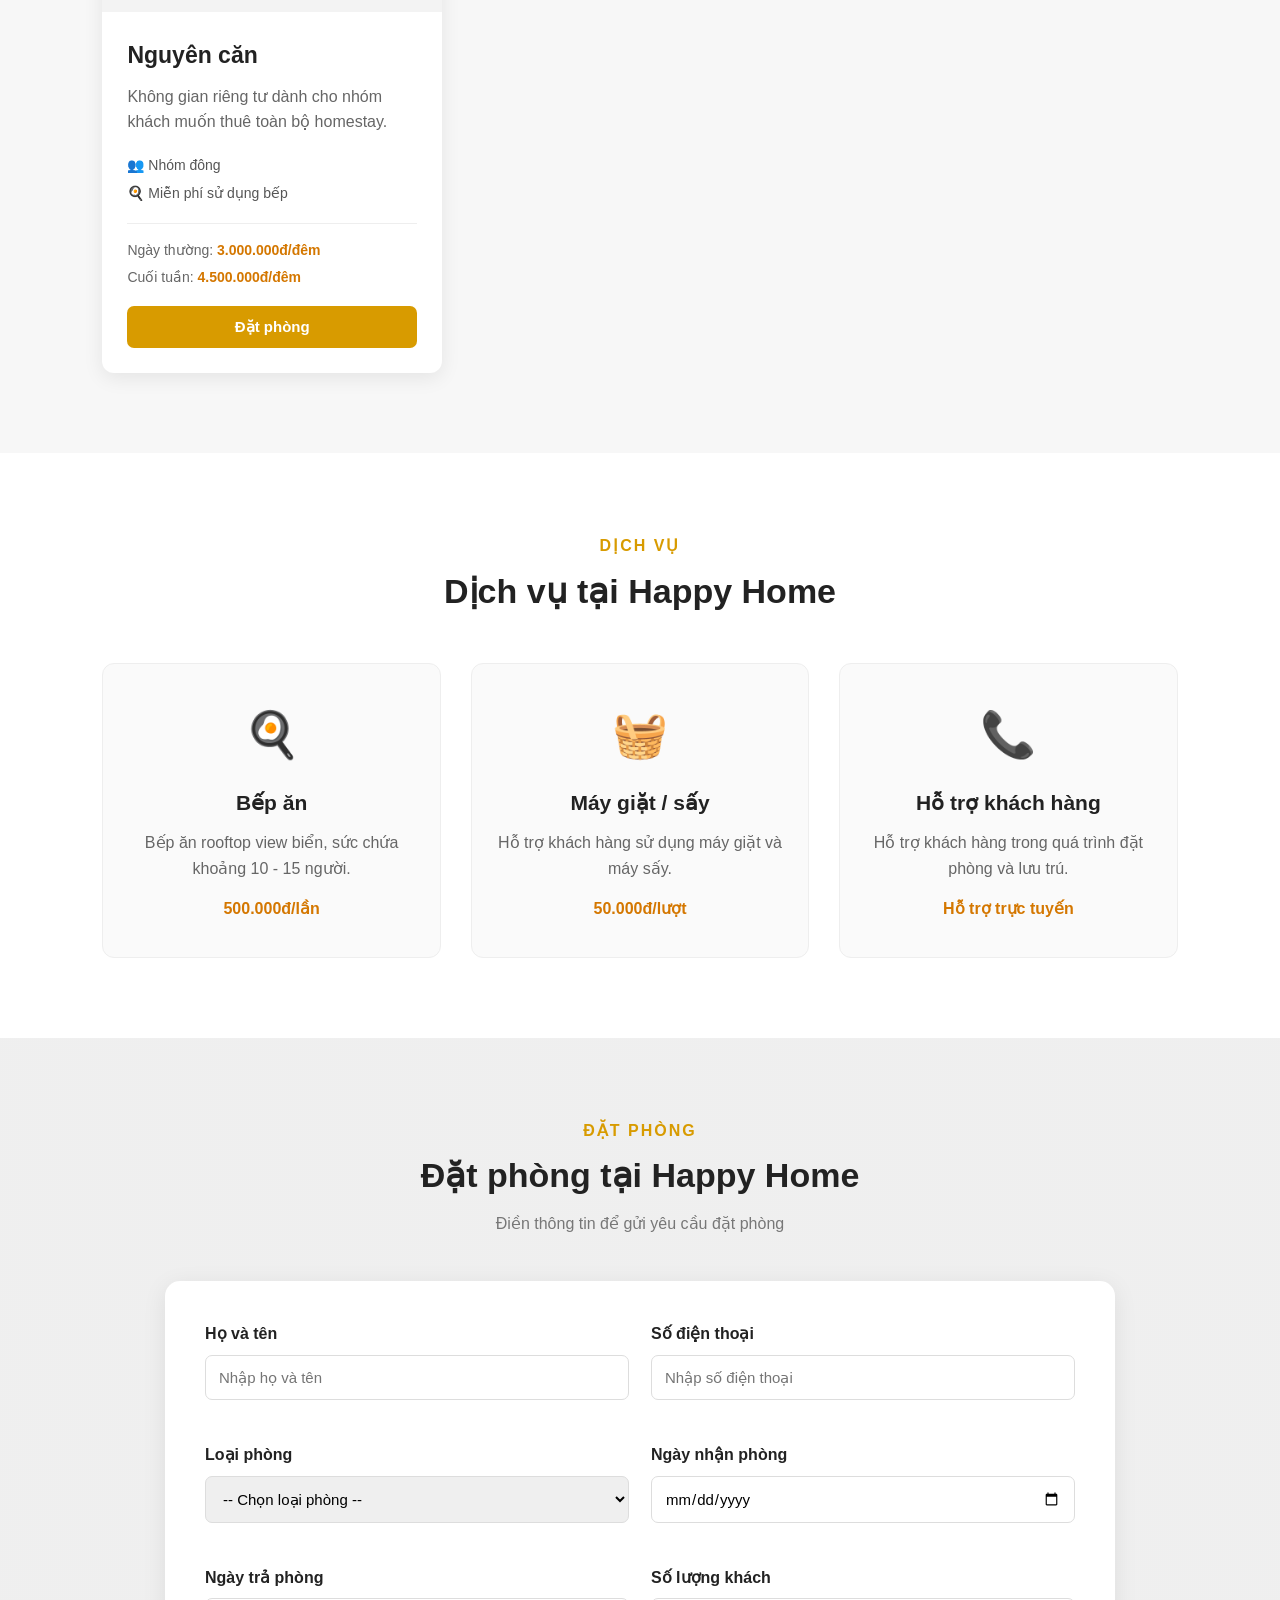
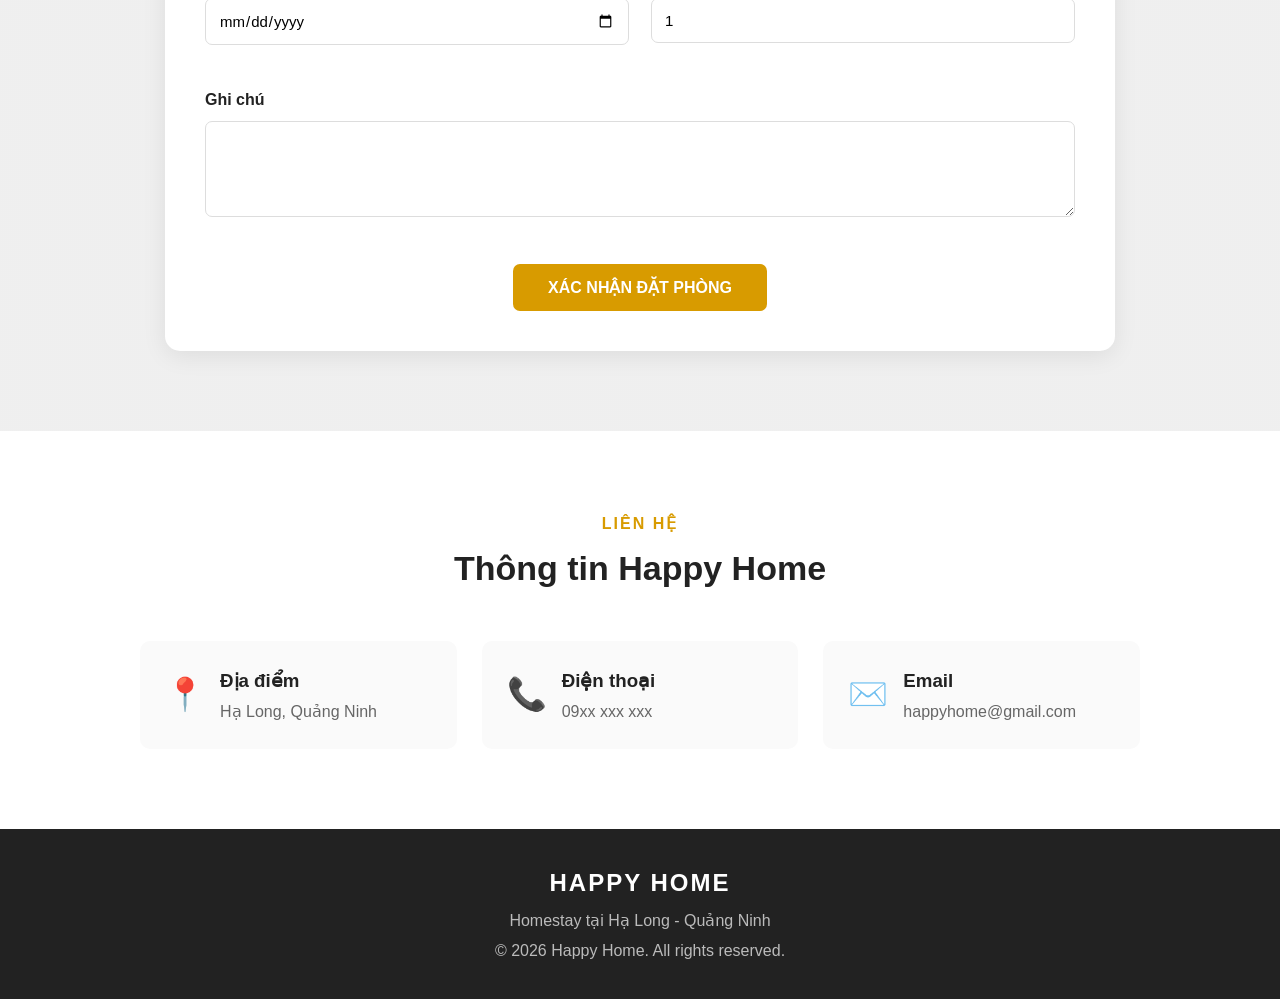
==== commit 9370e98f: "Cap nhat giao dien phong va hinh anh" ====
--- a/index.html
+++ b/index.html
@@ -171,17 +171,15 @@
 
             <!-- PHÒNG NHỎ -->
 
-            <div class="room-card">
-
-                <div class="room-image">
-                    🛏️
-                </div>
+          <div class="room-card">
+               
+           <div class="room-image">
+    <img src="images/an-nhien.jpg.jpg" alt="Phòng An Nhiên">
+</div>
 
                 <div class="room-content">
 
-                    <h3>
-                        Phòng nhỏ
-                    </h3>
+                    <h3>Phòng An Nhiên</h3>
 
                     <p>
                         Phòng phù hợp cho khách đi một mình
@@ -207,8 +205,7 @@
 
                     </div>
 
-                    <button
-                        onclick="selectRoom('Phòng nhỏ')">
+                   <button onclick="selectRoom('An Nhiên')">
                         Đặt phòng
                     </button>
 
@@ -216,24 +213,21 @@
 
             </div>
 
-
-            <!-- PHÒNG LỚN -->
-
-            <div class="room-card">
-
-                <div class="room-image">
-                    🌊
-                </div>
+            <!-- PHÒNG NHỎ -->
+
+           <div class="room-card">
+               
+          <div class="room-image">
+    <img src="images/tu-do.jpg.jpg" alt="Phòng Tự Do">
+</div>
 
                 <div class="room-content">
 
-                    <h3>
-                        Phòng lớn
-                    </h3>
-
-                    <p>
-                        Phòng rộng rãi, có view biển,
-                        phù hợp cho các cặp đôi hoặc nhóm nhỏ.
+                   <h3>Phòng Tự Do</h3>
+
+                    <p>
+                        Phòng phù hợp cho khách đi một mình
+                        hoặc các cặp đôi.
                     </p>
 
                     <div class="room-info">
@@ -245,6 +239,50 @@
 
                         <p>
                             Ngày thường:
+                            <strong>450.000đ/đêm</strong>
+                        </p>
+
+                        <p>
+                            Cuối tuần:
+                            <strong>700.000đ/đêm</strong>
+                        </p>
+
+                    </div>
+
+                  <button onclick="selectRoom('Tự Do')">
+                        Đặt phòng
+                    </button>
+
+                </div>
+
+            </div>
+
+             <!-- PHÒNG LỚN -->
+
+            <div class="room-card">
+
+               <div class="room-image">
+    <img src="images/hoang-hon.jpg.jpg" alt="Phòng Hoàng Hôn">
+</div>
+
+                <div class="room-content">
+
+                   <h3>Phòng Hoàng Hôn</h3>
+
+                    <p>
+                        Phòng rộng rãi, có view biển,
+                        phù hợp cho các cặp đôi hoặc nhóm nhỏ.
+                    </p>
+
+                    <div class="room-info">
+                        <span>👥 1 - 2 người</span>
+                        <span>🛏️ Double 2m x 2m</span>
+                    </div>
+
+                    <div class="price">
+
+                        <p>
+                            Ngày thường:
                             <strong>800.000đ/đêm</strong>
                         </p>
 
@@ -255,8 +293,51 @@
 
                     </div>
 
-                    <button
-                        onclick="selectRoom('Phòng lớn')">
+                   <button onclick="selectRoom('Hoàng Hôn')">
+    Đặt phòng
+</button>
+
+                </div>
+
+            </div>
+
+            <!-- PHÒNG LỚN -->
+
+            <div class="room-card">
+
+               <div class="room-image">
+    <img src="images/binh-minh.jpg.jpg" alt="Phòng Bình Minh">
+</div>
+
+                <div class="room-content">
+
+                   <h3>Phòng Bình Minh</h3>
+
+                    <p>
+                        Phòng rộng rãi, có view biển,
+                        phù hợp cho các cặp đôi hoặc nhóm nhỏ.
+                    </p>
+
+                    <div class="room-info">
+                        <span>👥 1 - 2 người</span>
+                        <span>🛏️ Double 2m x 2m</span>
+                    </div>
+
+                    <div class="price">
+
+                        <p>
+                            Ngày thường:
+                            <strong>800.000đ/đêm</strong>
+                        </p>
+
+                        <p>
+                            Cuối tuần:
+                            <strong>1.000.000đ/đêm</strong>
+                        </p>
+
+                    </div>
+
+                   <button onclick="selectRoom('Bình Minh')">
                         Đặt phòng
                     </button>
 
--- a/css/style.css
+++ b/css/style.css
@@ -301,24 +301,39 @@
 }
 
 
-/* ẢNH PHÒNG */
+
+/* ================================
+   ẢNH PHÒNG
+================================ */
 
 .room-image {
-    height: 210px;
-
-    background: linear-gradient(
-        135deg,
-        #eee,
-        #ddd
-    );
+    height: 280px;
+    width: 100%;
+    overflow: hidden;
+    background: #f3f3f3;
 
     display: flex;
     align-items: center;
     justify-content: center;
-
-    font-size: 80px;
-}
-
+}
+
+.room-image img {
+    width: 100%;
+    height: 100%;
+    display: block;
+
+    /*
+       contain giúp hiển thị toàn bộ ảnh,
+       không làm mất phần đầu hoặc phần cuối căn phòng
+    */
+    object-fit: contain;
+
+    transition: transform 0.4s ease;
+}
+
+.room-card:hover .room-image img {
+    transform: scale(1.03);
+}
 
 /* NỘI DUNG */
 
